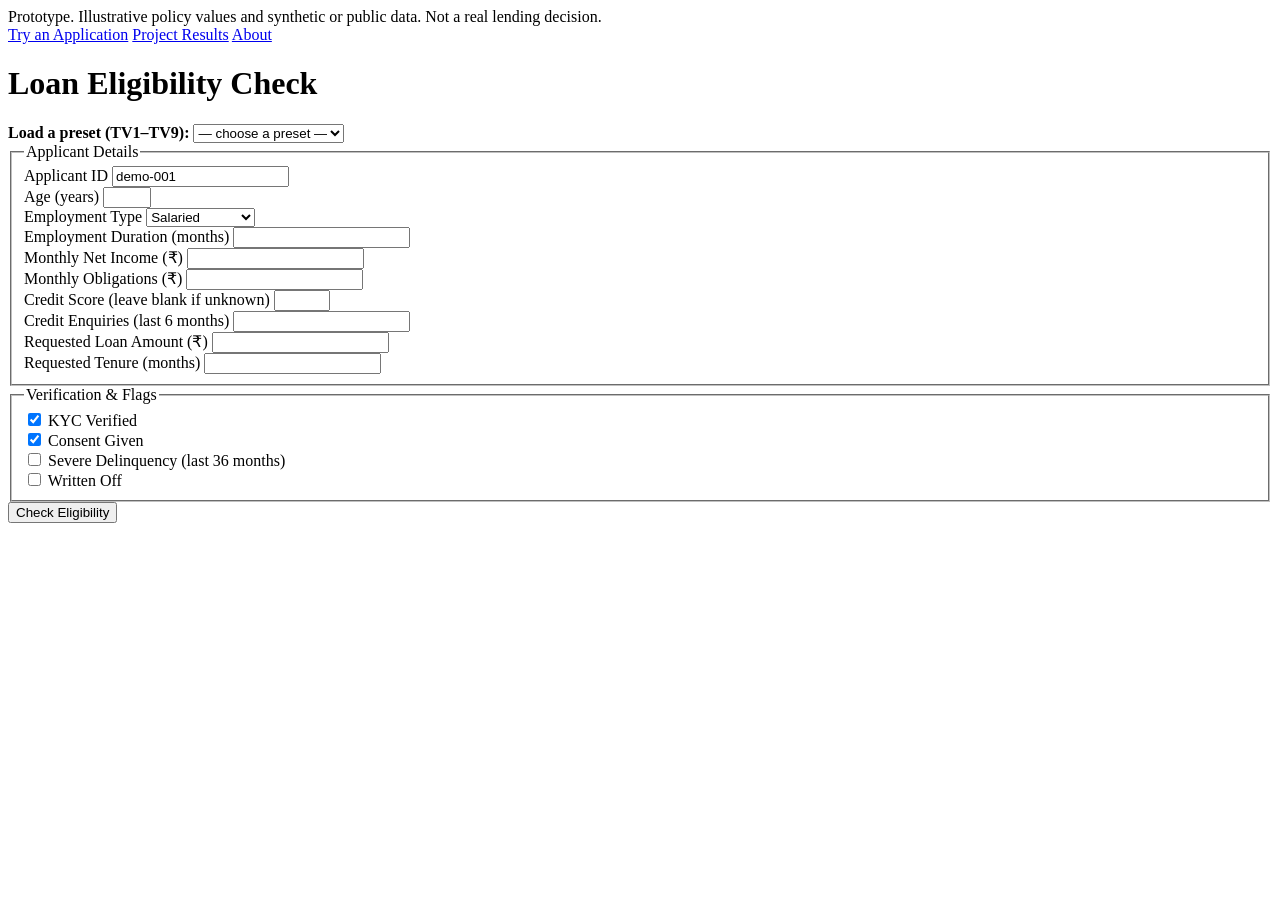
==== src/ui/static/index.html @ 2734aa50 "feat(phase-5-6): complete WP-18 to WP-22 - fairness, scorecard, UI, hardening, and final reports (FR" ====
<!DOCTYPE html>
<html lang="en">
<head>
<meta charset="UTF-8">
<meta name="viewport" content="width=device-width, initial-scale=1.0">
<title>Loan Eligibility — Try an Application</title>
<link rel="stylesheet" href="/static/style.css">
</head>
<body>
<header>
  <div class="banner" role="alert">Prototype. Illustrative policy values and synthetic or public data. Not a real lending decision.</div>
  <nav>
    <a href="/">Try an Application</a>
    <a href="/results">Project Results</a>
    <a href="/about">About</a>
  </nav>
</header>
<main>
  <h1>Loan Eligibility Check</h1>

  <section class="presets-section">
    <label for="preset-select"><strong>Load a preset (TV1–TV9):</strong></label>
    <select id="preset-select">
      <option value="">— choose a preset —</option>
    </select>
  </section>

  <form id="app-form" novalidate>
    <fieldset>
      <legend>Applicant Details</legend>
      <div class="field">
        <label for="applicant_id">Applicant ID</label>
        <input type="text" id="applicant_id" name="applicant_id" value="demo-001">
      </div>
      <div class="field">
        <label for="age">Age (years)</label>
        <input type="number" id="age" name="age" min="18" max="80" required>
        <span class="field-error" id="err-age"></span>
      </div>
      <div class="field">
        <label for="employment_type">Employment Type</label>
        <select id="employment_type" name="employment_type" required>
          <option value="salaried">Salaried</option>
          <option value="self_employed">Self-Employed</option>
          <option value="other">Other</option>
        </select>
      </div>
      <div class="field">
        <label for="employment_months">Employment Duration (months)</label>
        <input type="number" id="employment_months" name="employment_months" min="0" required>
        <span class="field-error" id="err-employment_months"></span>
      </div>
      <div class="field">
        <label for="monthly_net_income">Monthly Net Income (₹)</label>
        <input type="number" id="monthly_net_income" name="monthly_net_income" min="0" required>
        <span class="field-error" id="err-monthly_net_income"></span>
      </div>
      <div class="field">
        <label for="monthly_obligations">Monthly Obligations (₹)</label>
        <input type="number" id="monthly_obligations" name="monthly_obligations" min="0" required>
        <span class="field-error" id="err-monthly_obligations"></span>
      </div>
      <div class="field">
        <label for="credit_score">Credit Score (leave blank if unknown)</label>
        <input type="number" id="credit_score" name="credit_score" min="300" max="900">
      </div>
      <div class="field">
        <label for="enquiries_6m">Credit Enquiries (last 6 months)</label>
        <input type="number" id="enquiries_6m" name="enquiries_6m" min="0" required>
        <span class="field-error" id="err-enquiries_6m"></span>
      </div>
      <div class="field">
        <label for="requested_amount">Requested Loan Amount (₹)</label>
        <input type="number" id="requested_amount" name="requested_amount" min="0" required>
        <span class="field-error" id="err-requested_amount"></span>
      </div>
      <div class="field">
        <label for="requested_tenure_months">Requested Tenure (months)</label>
        <input type="number" id="requested_tenure_months" name="requested_tenure_months" min="0" required>
        <span class="field-error" id="err-requested_tenure_months"></span>
      </div>
    </fieldset>

    <fieldset>
      <legend>Verification &amp; Flags</legend>
      <div class="field checkbox-field">
        <input type="checkbox" id="kyc_verified" name="kyc_verified" checked>
        <label for="kyc_verified">KYC Verified</label>
      </div>
      <div class="field checkbox-field">
        <input type="checkbox" id="consent_given" name="consent_given" checked>
        <label for="consent_given">Consent Given</label>
      </div>
      <div class="field checkbox-field">
        <input type="checkbox" id="severe_delinquency_36m" name="severe_delinquency_36m">
        <label for="severe_delinquency_36m">Severe Delinquency (last 36 months)</label>
      </div>
      <div class="field checkbox-field">
        <input type="checkbox" id="written_off" name="written_off">
        <label for="written_off">Written Off</label>
      </div>
    </fieldset>

    <button type="submit" id="submit-btn">Check Eligibility</button>
  </form>

  <section id="result-section" hidden aria-live="polite">
    <h2>Result</h2>
    <div id="decision-box" class="decision-box">
      <span id="decision-label" class="decision-label"></span>
    </div>

    <div id="offer-section" hidden>
      <h3>Offer Summary</h3>
      <table class="offer-table">
        <tr><th>Recommended Amount</th><td id="offer-amount"></td></tr>
        <tr><th>Interest Band</th><td id="offer-band"></td></tr>
      </table>
    </div>

    <div id="reasons-section">
      <h3>Reasons</h3>
      <ul id="reasons-list"></ul>
    </div>

    <details id="trace-section">
      <summary>Rule Trace (click to expand)</summary>
      <pre id="trace-content"></pre>
    </details>

    <div id="ml-section" class="ml-block">
      <h3>ML Baseline Score <span class="ml-caveat">(comparison only)</span></h3>
      <p class="ml-disclaimer">This score does not feed the decision. It is a ranking score, not a probability.</p>
      <div id="ml-content"></div>
    </div>
  </section>
</main>
<script src="/static/app.js"></script>
</body>
</html>
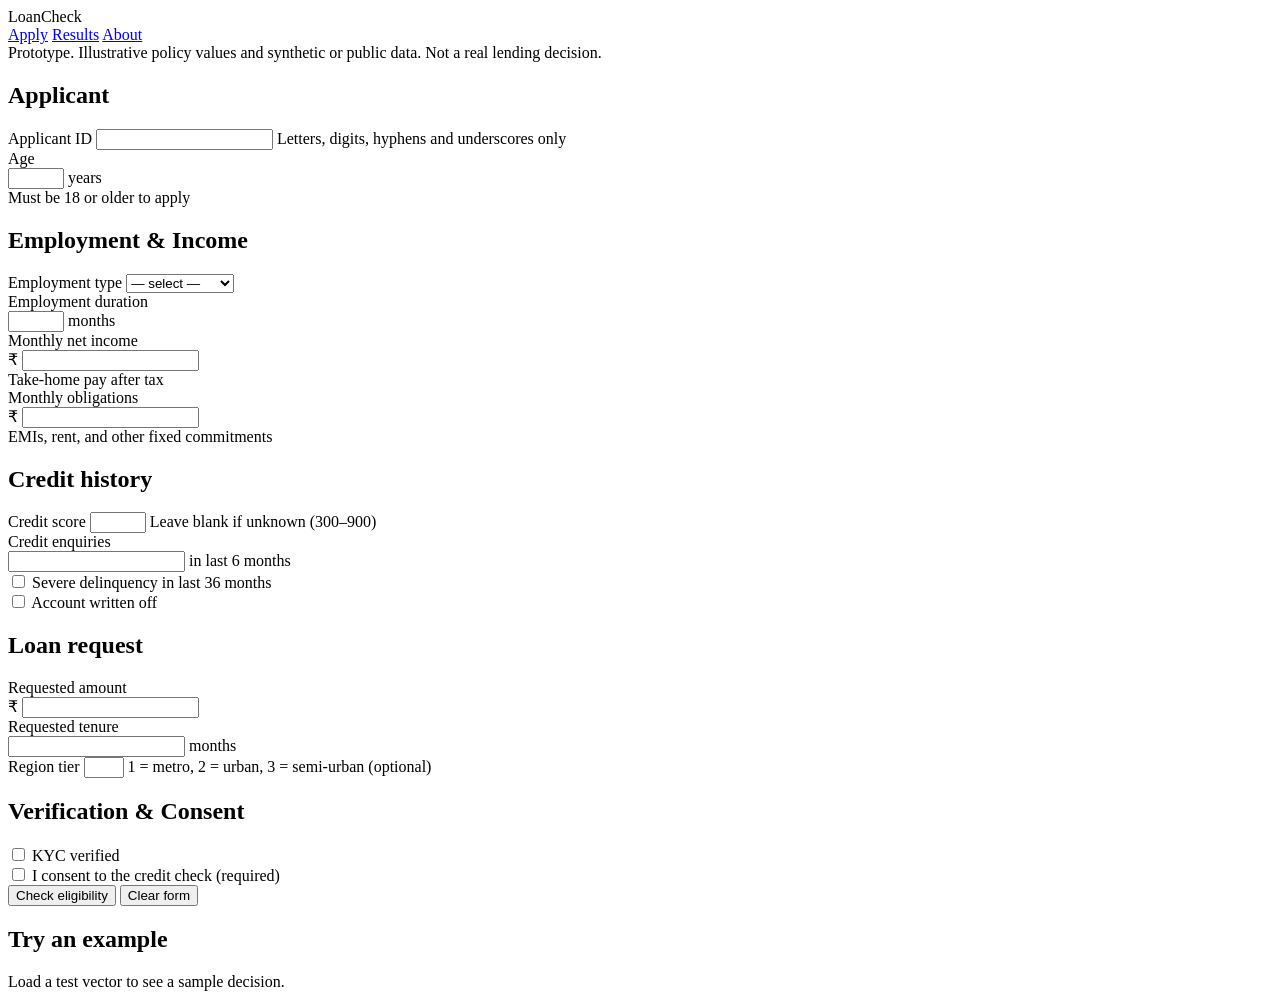
==== commit 7934e45b: "feat(ui): Apply page (FR-25, NFR-09, CR-02)" ====
--- a/src/ui/static/index.html
+++ b/src/ui/static/index.html
@@ -1,141 +1,275 @@
 <!DOCTYPE html>
 <html lang="en">
 <head>
-<meta charset="UTF-8">
-<meta name="viewport" content="width=device-width, initial-scale=1.0">
-<title>Loan Eligibility — Try an Application</title>
-<link rel="stylesheet" href="/static/style.css">
+  <meta charset="UTF-8">
+  <meta name="viewport" content="width=device-width, initial-scale=1.0">
+  <title>LoanCheck — Apply</title>
+  <link rel="stylesheet" href="/static/tokens.css">
+  <link rel="stylesheet" href="/static/style.css">
 </head>
 <body>
-<header>
-  <div class="banner" role="alert">Prototype. Illustrative policy values and synthetic or public data. Not a real lending decision.</div>
-  <nav>
-    <a href="/">Try an Application</a>
-    <a href="/results">Project Results</a>
-    <a href="/about">About</a>
-  </nav>
-</header>
-<main>
-  <h1>Loan Eligibility Check</h1>
-
-  <section class="presets-section">
-    <label for="preset-select"><strong>Load a preset (TV1–TV9):</strong></label>
-    <select id="preset-select">
-      <option value="">— choose a preset —</option>
-    </select>
-  </section>
-
-  <form id="app-form" novalidate>
-    <fieldset>
-      <legend>Applicant Details</legend>
-      <div class="field">
-        <label for="applicant_id">Applicant ID</label>
-        <input type="text" id="applicant_id" name="applicant_id" value="demo-001">
-      </div>
-      <div class="field">
-        <label for="age">Age (years)</label>
-        <input type="number" id="age" name="age" min="18" max="80" required>
-        <span class="field-error" id="err-age"></span>
-      </div>
-      <div class="field">
-        <label for="employment_type">Employment Type</label>
-        <select id="employment_type" name="employment_type" required>
-          <option value="salaried">Salaried</option>
-          <option value="self_employed">Self-Employed</option>
-          <option value="other">Other</option>
-        </select>
-      </div>
-      <div class="field">
-        <label for="employment_months">Employment Duration (months)</label>
-        <input type="number" id="employment_months" name="employment_months" min="0" required>
-        <span class="field-error" id="err-employment_months"></span>
-      </div>
-      <div class="field">
-        <label for="monthly_net_income">Monthly Net Income (₹)</label>
-        <input type="number" id="monthly_net_income" name="monthly_net_income" min="0" required>
-        <span class="field-error" id="err-monthly_net_income"></span>
-      </div>
-      <div class="field">
-        <label for="monthly_obligations">Monthly Obligations (₹)</label>
-        <input type="number" id="monthly_obligations" name="monthly_obligations" min="0" required>
-        <span class="field-error" id="err-monthly_obligations"></span>
-      </div>
-      <div class="field">
-        <label for="credit_score">Credit Score (leave blank if unknown)</label>
-        <input type="number" id="credit_score" name="credit_score" min="300" max="900">
-      </div>
-      <div class="field">
-        <label for="enquiries_6m">Credit Enquiries (last 6 months)</label>
-        <input type="number" id="enquiries_6m" name="enquiries_6m" min="0" required>
-        <span class="field-error" id="err-enquiries_6m"></span>
-      </div>
-      <div class="field">
-        <label for="requested_amount">Requested Loan Amount (₹)</label>
-        <input type="number" id="requested_amount" name="requested_amount" min="0" required>
-        <span class="field-error" id="err-requested_amount"></span>
-      </div>
-      <div class="field">
-        <label for="requested_tenure_months">Requested Tenure (months)</label>
-        <input type="number" id="requested_tenure_months" name="requested_tenure_months" min="0" required>
-        <span class="field-error" id="err-requested_tenure_months"></span>
-      </div>
-    </fieldset>
-
-    <fieldset>
-      <legend>Verification &amp; Flags</legend>
-      <div class="field checkbox-field">
-        <input type="checkbox" id="kyc_verified" name="kyc_verified" checked>
-        <label for="kyc_verified">KYC Verified</label>
-      </div>
-      <div class="field checkbox-field">
-        <input type="checkbox" id="consent_given" name="consent_given" checked>
-        <label for="consent_given">Consent Given</label>
-      </div>
-      <div class="field checkbox-field">
-        <input type="checkbox" id="severe_delinquency_36m" name="severe_delinquency_36m">
-        <label for="severe_delinquency_36m">Severe Delinquency (last 36 months)</label>
-      </div>
-      <div class="field checkbox-field">
-        <input type="checkbox" id="written_off" name="written_off">
-        <label for="written_off">Written Off</label>
-      </div>
-    </fieldset>
-
-    <button type="submit" id="submit-btn">Check Eligibility</button>
-  </form>
-
-  <section id="result-section" hidden aria-live="polite">
-    <h2>Result</h2>
-    <div id="decision-box" class="decision-box">
-      <span id="decision-label" class="decision-label"></span>
+  <header class="app-bar" role="banner">
+    <div class="app-bar__inner">
+      <span class="app-bar__brand">LoanCheck</span>
+      <nav class="app-bar__nav" aria-label="Main navigation">
+        <a href="/" class="nav-link" aria-current="page">Apply</a>
+        <a href="/results" class="nav-link">Results</a>
+        <a href="/about" class="nav-link">About</a>
+      </nav>
     </div>
-
-    <div id="offer-section" hidden>
-      <h3>Offer Summary</h3>
-      <table class="offer-table">
-        <tr><th>Recommended Amount</th><td id="offer-amount"></td></tr>
-        <tr><th>Interest Band</th><td id="offer-band"></td></tr>
-      </table>
-    </div>
-
-    <div id="reasons-section">
-      <h3>Reasons</h3>
-      <ul id="reasons-list"></ul>
-    </div>
-
-    <details id="trace-section">
-      <summary>Rule Trace (click to expand)</summary>
-      <pre id="trace-content"></pre>
-    </details>
-
-    <div id="ml-section" class="ml-block">
-      <h3>ML Baseline Score <span class="ml-caveat">(comparison only)</span></h3>
-      <p class="ml-disclaimer">This score does not feed the decision. It is a ranking score, not a probability.</p>
-      <div id="ml-content"></div>
-    </div>
-  </section>
-</main>
-<script src="/static/app.js"></script>
+  </header>
+
+  <div class="disclaimer-strip" role="alert" aria-live="polite">
+    Prototype. Illustrative policy values and synthetic or public data. Not a real lending decision.
+  </div>
+
+  <main id="main-content">
+    <div class="layout-two-col">
+
+      <!-- Left column: application form -->
+      <div id="form-col">
+        <form id="app-form" novalidate>
+
+          <!-- Card 1 — Applicant -->
+          <div class="card">
+            <h2 class="card__title">Applicant</h2>
+
+            <div class="form-group">
+              <label for="applicant_id">Applicant ID</label>
+              <input
+                type="text"
+                id="applicant_id"
+                name="applicant_id"
+                pattern="[A-Za-z0-9_-]+"
+                maxlength="64"
+                required
+                autocomplete="off"
+                aria-describedby="hint-applicant_id err-applicant_id"
+              >
+              <span class="form-group__hint" id="hint-applicant_id">Letters, digits, hyphens and underscores only</span>
+              <span class="form-group__error" id="err-applicant_id" aria-live="polite"></span>
+            </div>
+
+            <div class="form-group">
+              <label for="age">Age</label>
+              <div class="form-group__input-row">
+                <input
+                  type="number"
+                  id="age"
+                  name="age"
+                  min="0"
+                  max="120"
+                  aria-describedby="hint-age err-age unit-age"
+                >
+                <span class="form-group__unit" id="unit-age">years</span>
+              </div>
+              <span class="form-group__hint" id="hint-age">Must be 18 or older to apply</span>
+              <span class="form-group__error" id="err-age" aria-live="polite"></span>
+            </div>
+          </div>
+
+          <!-- Card 2 — Employment & Income -->
+          <div class="card">
+            <h2 class="card__title">Employment &amp; Income</h2>
+
+            <div class="form-group">
+              <label for="employment_type">Employment type</label>
+              <select id="employment_type" name="employment_type" required aria-describedby="err-employment_type">
+                <option value="">— select —</option>
+                <option value="salaried">Salaried</option>
+                <option value="self_employed">Self-employed</option>
+                <option value="other">Other</option>
+              </select>
+              <span class="form-group__error" id="err-employment_type" aria-live="polite"></span>
+            </div>
+
+            <div class="form-group">
+              <label for="employment_months">Employment duration</label>
+              <div class="form-group__input-row">
+                <input
+                  type="number"
+                  id="employment_months"
+                  name="employment_months"
+                  min="0"
+                  max="600"
+                  aria-describedby="err-employment_months unit-employment_months"
+                >
+                <span class="form-group__unit" id="unit-employment_months">months</span>
+              </div>
+              <span class="form-group__error" id="err-employment_months" aria-live="polite"></span>
+            </div>
+
+            <div class="form-group">
+              <label for="monthly_net_income">Monthly net income</label>
+              <div class="form-group__input-row">
+                <span class="form-group__unit form-group__unit--prefix">₹</span>
+                <input
+                  type="number"
+                  id="monthly_net_income"
+                  name="monthly_net_income"
+                  min="0"
+                  aria-describedby="hint-monthly_net_income err-monthly_net_income"
+                >
+              </div>
+              <span class="form-group__hint" id="hint-monthly_net_income">Take-home pay after tax</span>
+              <span class="form-group__error" id="err-monthly_net_income" aria-live="polite"></span>
+            </div>
+
+            <div class="form-group">
+              <label for="monthly_obligations">Monthly obligations</label>
+              <div class="form-group__input-row">
+                <span class="form-group__unit form-group__unit--prefix">₹</span>
+                <input
+                  type="number"
+                  id="monthly_obligations"
+                  name="monthly_obligations"
+                  min="0"
+                  aria-describedby="hint-monthly_obligations err-monthly_obligations"
+                >
+              </div>
+              <span class="form-group__hint" id="hint-monthly_obligations">EMIs, rent, and other fixed commitments</span>
+              <span class="form-group__error" id="err-monthly_obligations" aria-live="polite"></span>
+            </div>
+          </div>
+
+          <!-- Card 3 — Credit history -->
+          <div class="card">
+            <h2 class="card__title">Credit history</h2>
+
+            <div class="form-group">
+              <label for="credit_score">Credit score</label>
+              <input
+                type="number"
+                id="credit_score"
+                name="credit_score"
+                min="300"
+                max="900"
+                aria-describedby="hint-credit_score err-credit_score"
+              >
+              <span class="form-group__hint" id="hint-credit_score">Leave blank if unknown (300–900)</span>
+              <span class="form-group__error" id="err-credit_score" aria-live="polite"></span>
+            </div>
+
+            <div class="form-group">
+              <label for="enquiries_6m">Credit enquiries</label>
+              <div class="form-group__input-row">
+                <input
+                  type="number"
+                  id="enquiries_6m"
+                  name="enquiries_6m"
+                  min="0"
+                  aria-describedby="err-enquiries_6m unit-enquiries_6m"
+                >
+                <span class="form-group__unit" id="unit-enquiries_6m">in last 6 months</span>
+              </div>
+              <span class="form-group__error" id="err-enquiries_6m" aria-live="polite"></span>
+            </div>
+
+            <div class="form-group form-group--check">
+              <input type="checkbox" id="severe_delinquency_36m" name="severe_delinquency_36m">
+              <label for="severe_delinquency_36m">Severe delinquency in last 36 months</label>
+            </div>
+
+            <div class="form-group form-group--check">
+              <input type="checkbox" id="written_off" name="written_off">
+              <label for="written_off">Account written off</label>
+            </div>
+          </div>
+
+          <!-- Card 4 — Loan request -->
+          <div class="card">
+            <h2 class="card__title">Loan request</h2>
+
+            <div class="form-group">
+              <label for="requested_amount">Requested amount</label>
+              <div class="form-group__input-row">
+                <span class="form-group__unit form-group__unit--prefix">₹</span>
+                <input
+                  type="number"
+                  id="requested_amount"
+                  name="requested_amount"
+                  min="1"
+                  aria-describedby="err-requested_amount"
+                >
+              </div>
+              <span class="form-group__error" id="err-requested_amount" aria-live="polite"></span>
+            </div>
+
+            <div class="form-group">
+              <label for="requested_tenure_months">Requested tenure</label>
+              <div class="form-group__input-row">
+                <input
+                  type="number"
+                  id="requested_tenure_months"
+                  name="requested_tenure_months"
+                  min="1"
+                  aria-describedby="err-requested_tenure_months unit-requested_tenure_months"
+                >
+                <span class="form-group__unit" id="unit-requested_tenure_months">months</span>
+              </div>
+              <span class="form-group__error" id="err-requested_tenure_months" aria-live="polite"></span>
+            </div>
+
+            <div class="form-group">
+              <label for="region_tier">Region tier</label>
+              <input
+                type="number"
+                id="region_tier"
+                name="region_tier"
+                min="1"
+                max="3"
+                aria-describedby="hint-region_tier err-region_tier"
+              >
+              <span class="form-group__hint" id="hint-region_tier">1 = metro, 2 = urban, 3 = semi-urban (optional)</span>
+              <span class="form-group__error" id="err-region_tier" aria-live="polite"></span>
+            </div>
+          </div>
+
+          <!-- Card 5 — Verification & Consent -->
+          <div class="card">
+            <h2 class="card__title">Verification &amp; Consent</h2>
+
+            <div class="form-group form-group--check">
+              <input type="checkbox" id="kyc_verified" name="kyc_verified">
+              <label for="kyc_verified">KYC verified</label>
+            </div>
+
+            <div class="form-group form-group--check">
+              <input type="checkbox" id="consent_given" name="consent_given" required aria-describedby="err-consent_given">
+              <label for="consent_given">I consent to the credit check (required)</label>
+              <span class="form-group__error" id="err-consent_given" aria-live="polite"></span>
+            </div>
+          </div>
+
+          <!-- Form actions -->
+          <div class="form-actions">
+            <button type="submit" id="submit-btn" class="btn btn--primary">Check eligibility</button>
+            <button type="button" id="clear-btn" class="btn btn--ghost">Clear form</button>
+          </div>
+
+        </form>
+      </div><!-- /#form-col -->
+
+      <!-- Right column: preset panel -->
+      <div id="preset-col">
+        <div class="card preset-panel" id="preset-panel">
+          <h2 class="card__title">Try an example</h2>
+          <p class="card__hint">Load a test vector to see a sample decision.</p>
+          <div id="preset-buttons" class="preset-list">
+            <!-- JS fills this -->
+          </div>
+        </div>
+      </div><!-- /#preset-col -->
+
+    </div><!-- /.layout-two-col -->
+
+    <!-- Report section — hidden until JS populates it -->
+    <section id="report-section" hidden aria-live="polite">
+      <!-- JS fills this entirely -->
+    </section>
+
+  </main>
+
+  <script type="module" src="/static/ui.js"></script>
 </body>
 </html>
-
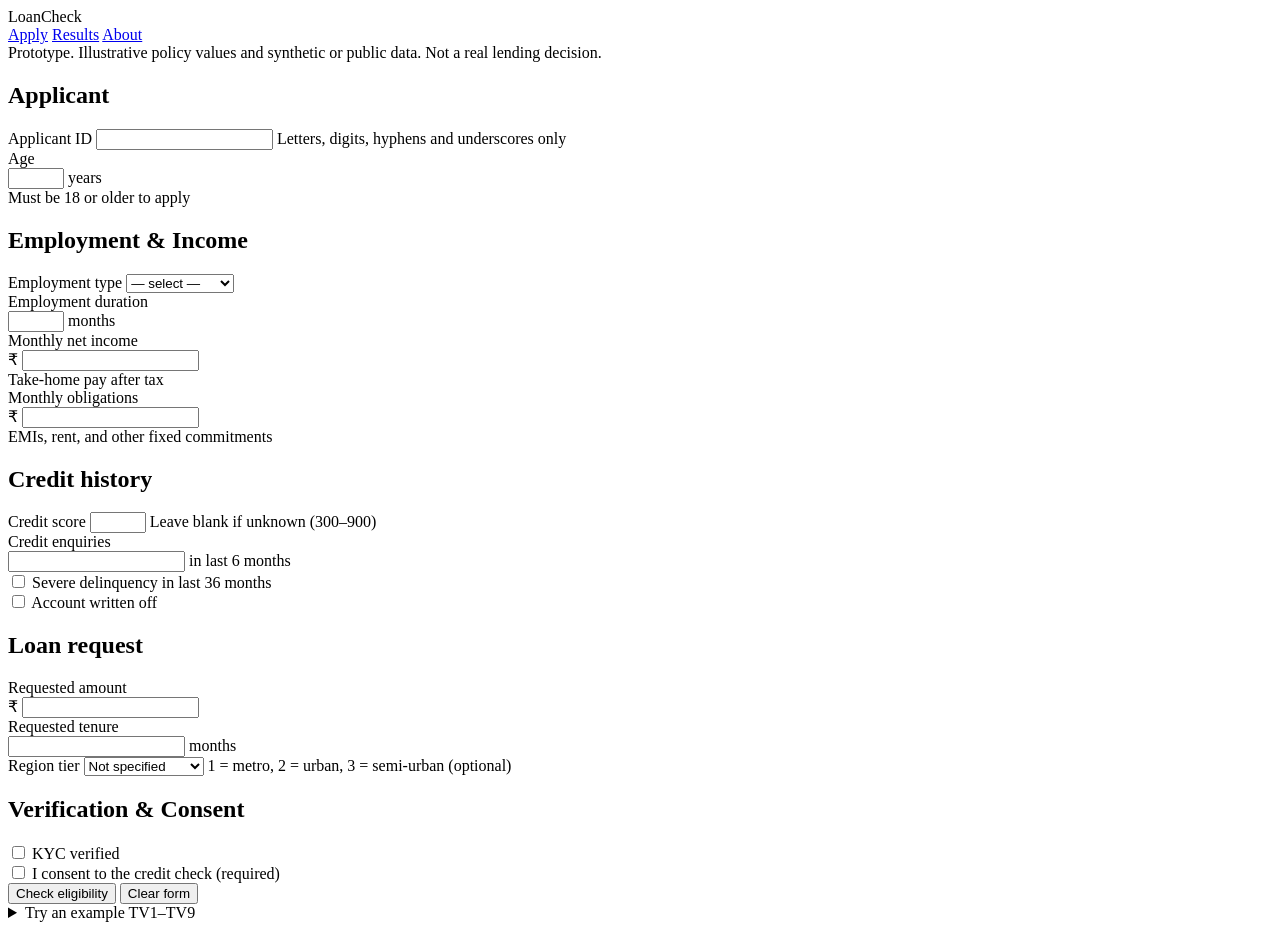
==== commit e2a91a99: "fix(ui): UI v2 review fixes across results tabs, ML baseline, layout, and responsiveness" ====
--- a/src/ui/static/index.html
+++ b/src/ui/static/index.html
@@ -6,6 +6,13 @@
   <title>LoanCheck — Apply</title>
   <link rel="stylesheet" href="/static/tokens.css">
   <link rel="stylesheet" href="/static/style.css">
+  <script>
+    if (location.protocol === 'file:') {
+      document.querySelectorAll('link[rel="stylesheet"]').forEach(l => {
+        l.href = l.getAttribute('href').replace('/static/', './');
+      });
+    }
+  </script>
 </head>
 <body>
   <header class="app-bar" role="banner">
@@ -212,14 +219,12 @@
 
             <div class="form-group">
               <label for="region_tier">Region tier</label>
-              <input
-                type="number"
-                id="region_tier"
-                name="region_tier"
-                min="1"
-                max="3"
-                aria-describedby="hint-region_tier err-region_tier"
-              >
+              <select id="region_tier" name="region_tier" aria-describedby="hint-region_tier err-region_tier">
+                <option value="">Not specified</option>
+                <option value="1">1 — Metro</option>
+                <option value="2">2 — Urban</option>
+                <option value="3">3 — Semi-urban</option>
+              </select>
               <span class="form-group__hint" id="hint-region_tier">1 = metro, 2 = urban, 3 = semi-urban (optional)</span>
               <span class="form-group__error" id="err-region_tier" aria-live="polite"></span>
             </div>
@@ -250,15 +255,20 @@
         </form>
       </div><!-- /#form-col -->
 
-      <!-- Right column: preset panel -->
+      <!-- Right column / Mobile top: preset panel -->
       <div id="preset-col">
-        <div class="card preset-panel" id="preset-panel">
-          <h2 class="card__title">Try an example</h2>
-          <p class="card__hint">Load a test vector to see a sample decision.</p>
-          <div id="preset-buttons" class="preset-list">
-            <!-- JS fills this -->
-          </div>
-        </div>
+        <details class="card preset-panel" id="preset-panel">
+          <summary class="preset-summary">
+            <span class="card__title">Try an example</span>
+            <span class="preset-summary__badge">TV1–TV9</span>
+          </summary>
+          <div class="preset-panel__content">
+            <p class="card__hint">Load a test vector to see a sample decision.</p>
+            <div id="preset-buttons" class="preset-list">
+              <!-- JS fills this -->
+            </div>
+          </div>
+        </details>
       </div><!-- /#preset-col -->
 
     </div><!-- /.layout-two-col -->
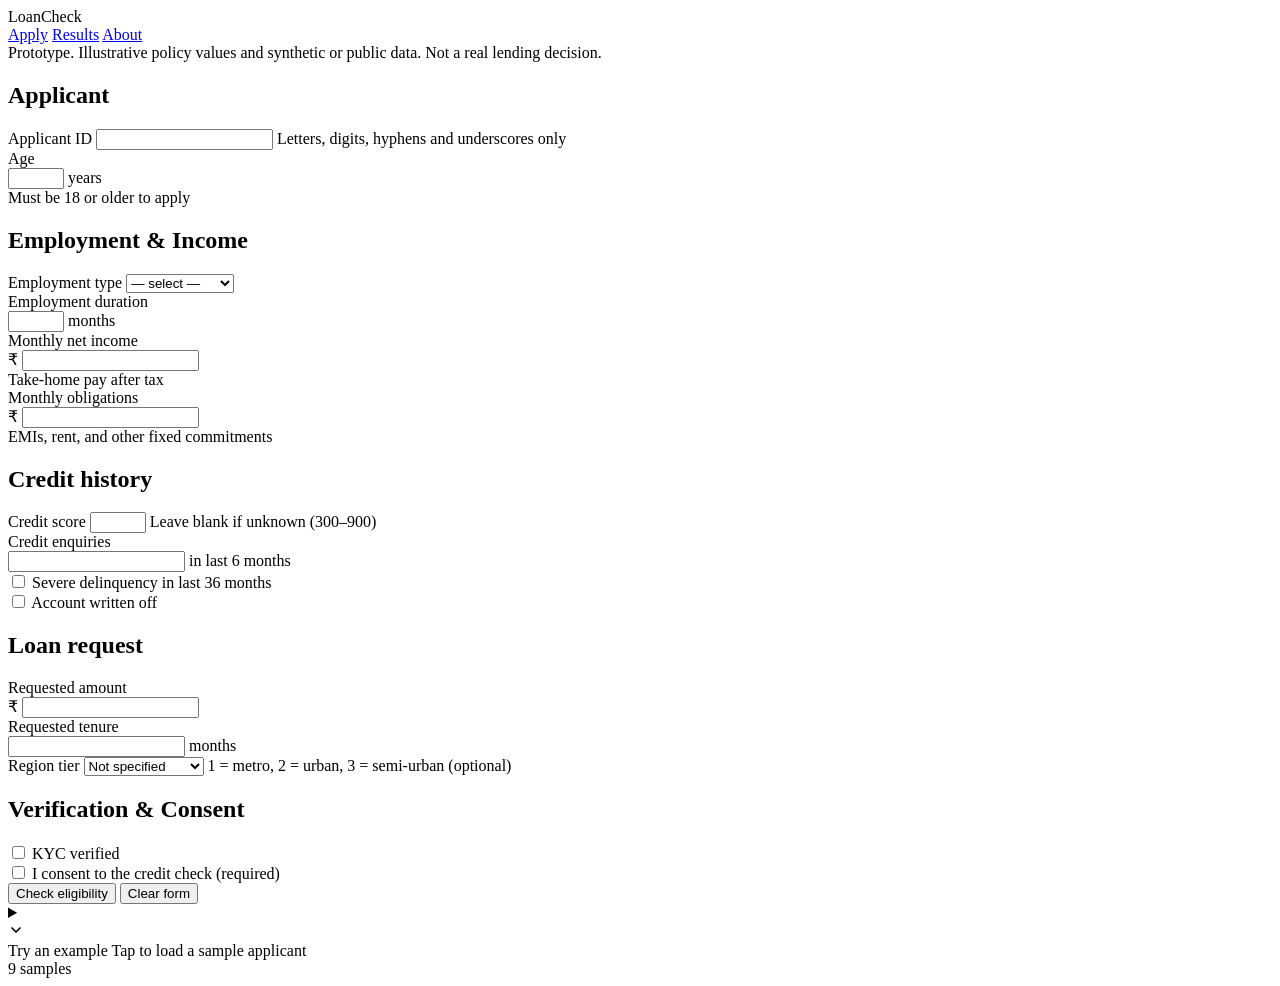
==== commit ff20028b: "fix(ui): UI v2 pass 2 fixes across results tables, mobile scorecard, ML captions, and about page" ====
--- a/src/ui/static/index.html
+++ b/src/ui/static/index.html
@@ -259,11 +259,18 @@
       <div id="preset-col">
         <details class="card preset-panel" id="preset-panel">
           <summary class="preset-summary">
-            <span class="card__title">Try an example</span>
-            <span class="preset-summary__badge">TV1–TV9</span>
+            <div class="preset-summary__left">
+              <span class="preset-summary__chevron" aria-hidden="true">
+                <svg width="16" height="16" viewBox="0 0 24 24" fill="none" stroke="currentColor" stroke-width="2.5" stroke-linecap="round" stroke-linejoin="round"><polyline points="6 9 12 15 18 9"></polyline></svg>
+              </span>
+              <div class="preset-summary__titles">
+                <span class="card__title">Try an example</span>
+                <span class="preset-summary__hint">Tap to load a sample applicant</span>
+              </div>
+            </div>
+            <span class="preset-summary__badge">9 samples</span>
           </summary>
           <div class="preset-panel__content">
-            <p class="card__hint">Load a test vector to see a sample decision.</p>
             <div id="preset-buttons" class="preset-list">
               <!-- JS fills this -->
             </div>
